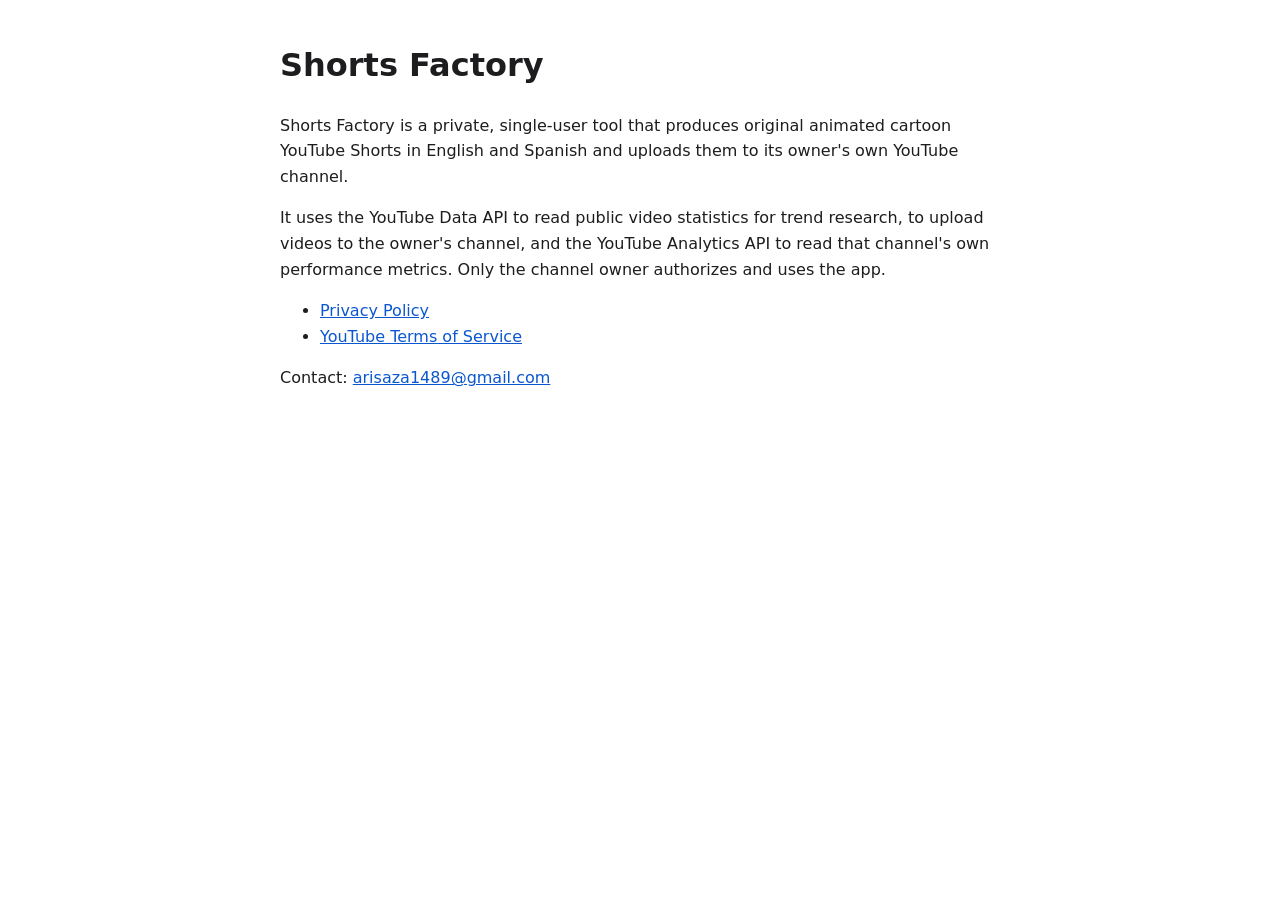
==== index.html @ b31b7cd7 "Add homepage and privacy policy for Shorts Factory OAuth app Co-Authored-By: Claude Opus 5.5 <norepl" ====
<!doctype html>
<html lang="en">
<head>
<meta charset="utf-8">
<meta name="viewport" content="width=device-width, initial-scale=1">
<title>Shorts Factory</title>
<style>
  body { font-family: system-ui, sans-serif; max-width: 720px; margin: 40px auto; padding: 0 16px; line-height: 1.6; color: #1d1d1f; background: #fff; }
  a { color: #0b57d0; }
</style>
</head>
<body>
<h1>Shorts Factory</h1>
<p>Shorts Factory is a private, single-user tool that produces original animated cartoon YouTube Shorts in English
and Spanish and uploads them to its owner's own YouTube channel.</p>
<p>It uses the YouTube Data API to read public video statistics for trend research, to upload videos to the owner's
channel, and the YouTube Analytics API to read that channel's own performance metrics. Only the channel owner
authorizes and uses the app.</p>
<ul>
  <li><a href="privacy.html">Privacy Policy</a></li>
  <li><a href="https://www.youtube.com/t/terms">YouTube Terms of Service</a></li>
</ul>
<p>Contact: <a href="mailto:arisaza1489@gmail.com">arisaza1489@gmail.com</a></p>
</body>
</html>
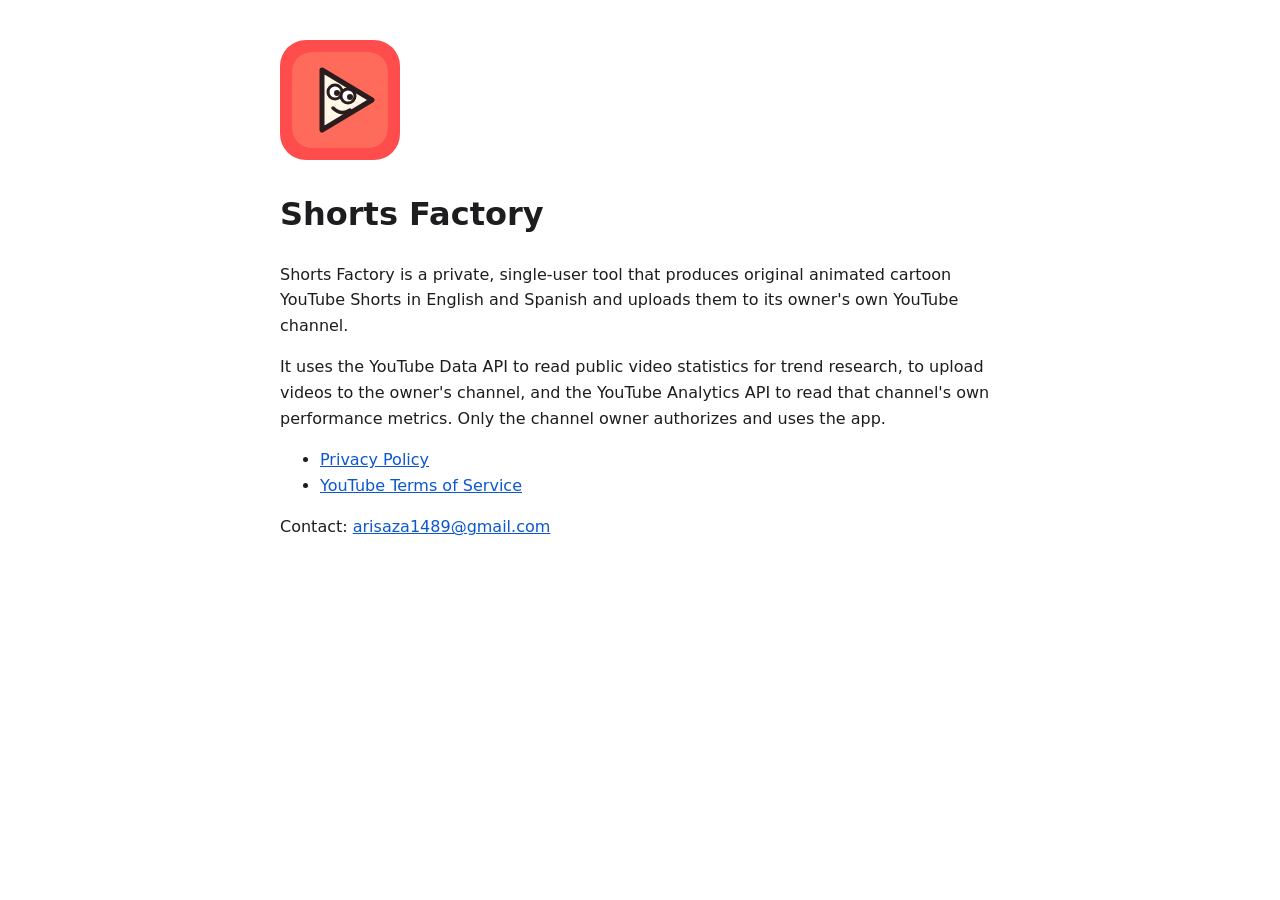
==== commit 0047e771: "Add app logo Co-Authored-By: Claude Opus 5.5 <noreply@anthropic.com>" ====
--- a/index.html
+++ b/index.html
@@ -10,6 +10,7 @@
 </style>
 </head>
 <body>
+<img src="logo-120.png" alt="Shorts Factory logo" width="120" height="120">
 <h1>Shorts Factory</h1>
 <p>Shorts Factory is a private, single-user tool that produces original animated cartoon YouTube Shorts in English
 and Spanish and uploads them to its owner's own YouTube channel.</p>
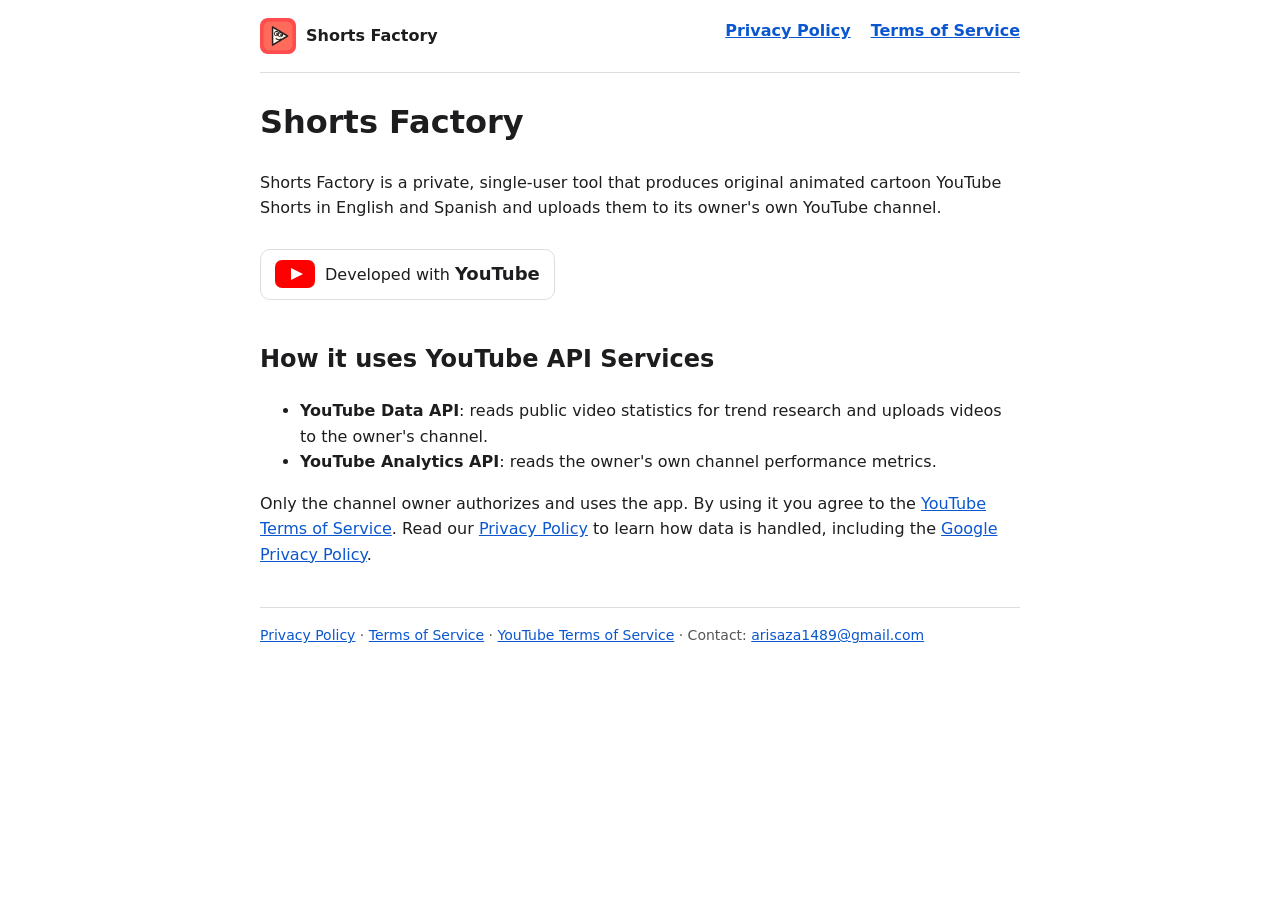
==== commit 0c8a1152: "Add terms of service, YouTube API sections and deletion policy Co-Authored-By: Claude Opus 5.5 <nore" ====
--- a/index.html
+++ b/index.html
@@ -4,23 +4,35 @@
 <meta charset="utf-8">
 <meta name="viewport" content="width=device-width, initial-scale=1">
 <title>Shorts Factory</title>
-<style>
-  body { font-family: system-ui, sans-serif; max-width: 720px; margin: 40px auto; padding: 0 16px; line-height: 1.6; color: #1d1d1f; background: #fff; }
-  a { color: #0b57d0; }
-</style>
+<link rel="stylesheet" href="style.css">
 </head>
 <body>
-<img src="logo-120.png" alt="Shorts Factory logo" width="120" height="120">
+<nav>
+  <a class="brand" href="./"><img src="logo-120.png" alt="Shorts Factory logo">Shorts Factory</a>
+  <a href="privacy.html">Privacy Policy</a>
+  <a href="terms.html">Terms of Service</a>
+</nav>
+
 <h1>Shorts Factory</h1>
 <p>Shorts Factory is a private, single-user tool that produces original animated cartoon YouTube Shorts in English
 and Spanish and uploads them to its owner's own YouTube channel.</p>
-<p>It uses the YouTube Data API to read public video statistics for trend research, to upload videos to the owner's
-channel, and the YouTube Analytics API to read that channel's own performance metrics. Only the channel owner
-authorizes and uses the app.</p>
+
+<div class="yt-badge"><span class="play" aria-hidden="true"></span><span>Developed with <strong>YouTube</strong></span></div>
+
+<h2>How it uses YouTube API Services</h2>
 <ul>
-  <li><a href="privacy.html">Privacy Policy</a></li>
-  <li><a href="https://www.youtube.com/t/terms">YouTube Terms of Service</a></li>
+  <li><strong>YouTube Data API</strong>: reads public video statistics for trend research and uploads videos to the owner's channel.</li>
+  <li><strong>YouTube Analytics API</strong>: reads the owner's own channel performance metrics.</li>
 </ul>
-<p>Contact: <a href="mailto:arisaza1489@gmail.com">arisaza1489@gmail.com</a></p>
+<p>Only the channel owner authorizes and uses the app. By using it you agree to the
+<a href="https://www.youtube.com/t/terms">YouTube Terms of Service</a>. Read our
+<a href="privacy.html">Privacy Policy</a> to learn how data is handled, including the
+<a href="https://policies.google.com/privacy">Google Privacy Policy</a>.</p>
+
+<footer>
+  <a href="privacy.html">Privacy Policy</a> · <a href="terms.html">Terms of Service</a> ·
+  <a href="https://www.youtube.com/t/terms">YouTube Terms of Service</a> ·
+  Contact: <a href="mailto:arisaza1489@gmail.com">arisaza1489@gmail.com</a>
+</footer>
 </body>
 </html>
--- a/style.css
+++ b/style.css
@@ -0,0 +1,11 @@
+body { font-family: system-ui, sans-serif; max-width: 760px; margin: 0 auto; padding: 0 16px 40px; line-height: 1.6; color: #1d1d1f; background: #fff; }
+a { color: #0b57d0; }
+nav { display: flex; gap: 20px; flex-wrap: wrap; padding: 18px 0; border-bottom: 1px solid #ddd; margin-bottom: 24px; font-weight: 600; }
+nav .brand { margin-right: auto; display: flex; align-items: center; gap: 10px; color: #1d1d1f; text-decoration: none; }
+nav .brand img { width: 36px; height: 36px; }
+.yt-badge { display: inline-flex; align-items: center; gap: 10px; border: 1px solid #ddd; border-radius: 10px; padding: 10px 14px; margin: 12px 0; }
+.yt-badge .play { width: 40px; height: 28px; background: #ff0000; border-radius: 7px; position: relative; }
+.yt-badge .play::after { content: ""; position: absolute; left: 16px; top: 8px; border-left: 12px solid #fff; border-top: 6px solid transparent; border-bottom: 6px solid transparent; }
+.yt-badge strong { font-size: 18px; }
+footer { margin-top: 40px; padding-top: 16px; border-top: 1px solid #ddd; font-size: 14px; color: #555; }
+h2 { margin-top: 28px; }
